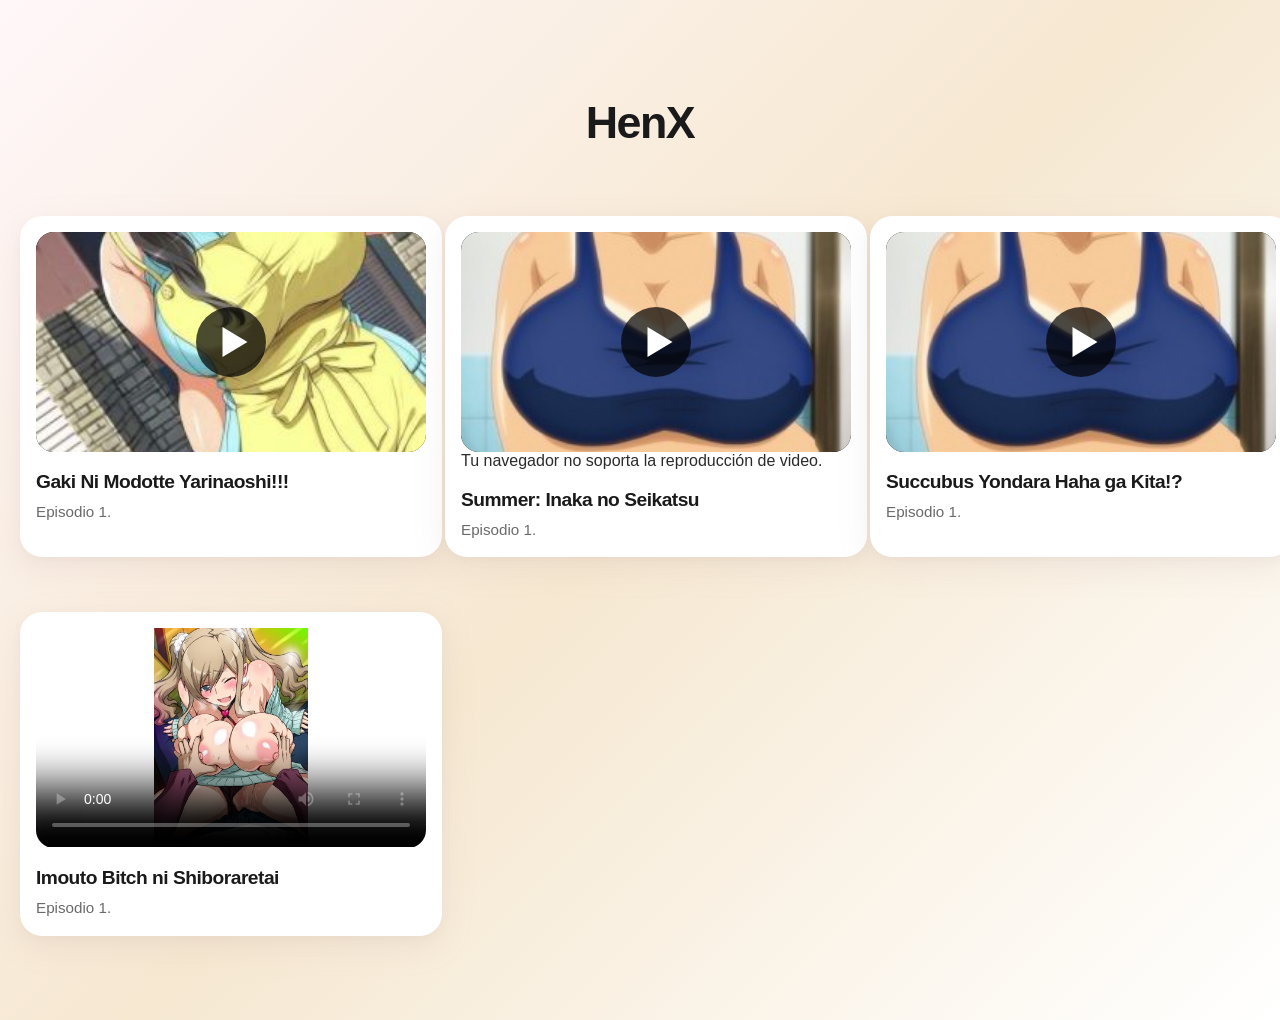
==== index.html @ d6ec062b "Refactor index.html structure and video embeds" ====
<!DOCTYPE html>
<html lang="es">
<head> 
    <meta charset="UTF-8">
    <meta name="viewport" content="width=device-width, initial-scale=1.0">
    <title>HenX</title>
    <link rel="stylesheet" href="Fondo.css">
</head>
<body>  

    <h2 class="youtube-title">HenX</h2>
    
    <ul id="description"></ul>
    
    <div class="contenedor-imagen">
        <img src="" alt="">
    </div>

    <main class="galeria-videos">

        <div class="tarjeta-video">
            <div class="contenedor-reproductor">
            <iframe class="reproductor"
                    src="https://www.blogger.com/video.g?token=AD6v5dwAKq6A39drvM1FCIPkhs-u4RroWD8T7vSEoC2N7b4wVCYBlDUPnNRnsetyIXhk_j33TW-YTDFoLmSDSLB6wcMp7FJLyADyR8Wa9-CQjDp99cU7RT8yYz398KihBITS_XomRwI&amp;origin=hen-x.blogspot.com" 
                    frameborder="0" 
                    allowfullscreen="allowfullscreen"
                    mozallowfullscreen="mozallowfullscreen"
                    webkitallowfullscreen="webkitallowfullscreen">
            </iframe>
                <div class="miniatura-css" style="background-image: url('Portada.jpg');" onclick="this.style.display='none'">
                    <div class="boton-play-visual"></div>
                </div>
            </div>
            
            <h2 class="titulo-video">Gaki Ni Modotte Yarinaoshi!!!</h2>
            <p class="descripcion-video">Episodio 1.</p>
        </div>

        <div class="tarjeta-video">
            <div class="contenedor-reproductor">
                <iframe class="reproductor"
                    src="https://youtube.googleapis.com/embed/?autohide=1&amp;enablecastapi=0&amp;ps=blogger&amp;widget_referrer=https%3A%2F%2Fhen-x.blogspot.com%2F&amp;enablejsapi=1&amp;origin=https%3A%2F%2Fwww.blogger.com&amp;widgetid=1&amp;forigin=https%3A%2F%2Fwww.blogger.com%2Fvideo.g%3Ftoken%3DAD6v5dw4HXPNftb_6vwRAP2g8AMkFSPVPhmLVuNa2FnJSmQz_ZtWvg_4hw5Bmpx3T0y6UNY-b-c4_F5LnFjzGSpBYSqSDdOw6O6_vBSR5hKrqtuXdpYuoF2j6SzooBq6id2jKeZ1kVk%26origin%3Dhen-x.blogspot.com&amp;aoriginsup=1&amp;aorigins=https%3A%2F%2Fhen-x.blogspot.com&amp;gporigin=https%3A%2F%2Fhen-x.blogspot.com%2F&amp;vf=6"
                    frameborder="0"
                    allowfullscreen=""
                    allow="accelerometer; autoplay; clipboard-white; encrypted-media; gyroscope; picture-picture; web-share"
                    referrerpolicy="strict-origin-when-cross-origin">
                </iframe>
                <div class="miniatura-css" style="background-image: url('Summer.jpg');" onclick="this.style.display='none'">
            <div class="boton-play-visual"></div>
        </div>
    </div>
                Tu navegador no soporta la reproducción de video.
            </video>
            <h2 class="titulo-video">Summer: Inaka no Seikatsu</h2>
            <p class="descripcion-video">Episodio 1.</p>
        </div>

        <div class="tarjeta-video">
            <div class="contenedor-reproductor">
                <iframe class="reproductor"
                    src="https://youtube.googleapis.com/embed/?autohide=1&amp;enablecastapi=0&amp;ps=blogger&amp;widget_referrer=https%3A%2F%2Fhen-x.blogspot.com%2F&amp;enablejsapi=1&amp;origin=https%3A%2F%2Fwww.blogger.com&amp;widgetid=1&amp;forigin=https%3A%2F%2Fwww.blogger.com%2Fvideo.g%3Ftoken%3DAD6v5dw4HXPNftb_6vwRAP2g8AMkFSPVPhmLVuNa2FnJSmQz_ZtWvg_4hw5Bmpx3T0y6UNY-b-c4_F5LnFjzGSpBYSqSDdOw6O6_vBSR5hKrqtuXdpYuoF2j6SzooBq6id2jKeZ1kVk%26origin%3Dhen-x.blogspot.com&amp;aoriginsup=1&amp;aorigins=https%3A%2F%2Fhen-x.blogspot.com&amp;gporigin=https%3A%2F%2Fhen-x.blogspot.com%2F&amp;vf=6"
                    frameborder="0"
                    allowfullscreen=""
                    allow="accelerometer; autoplay; clipboard-white; encrypted-media; gyroscope; picture-picture; web-share"
                    referrerpolicy="strict-origin-when-cross-origin">
                </iframe>
                <div class="miniatura-css" style="background-image: url('Summer.jpg');" onclick="this.style.display='none'">
            <div class="boton-play-visual"></div>
        </div>
    </div>
            <h2 class="titulo-video">Succubus Yondara Haha ga Kita!?</h2>
            <p class="descripcion-video">Episodio 1.</p>
        </div>

        <div class="tarjeta-video">
            <video controls poster="Gal.jpg" class="reproductor">
                <source src="https://docs.google.com/uc?id=1EhnlCOpfV5RIMn64JVTfee7jI3YelOKi" type="video/mp4">
                Tu navegador no soporta la reproducción de video.
            </video>
            <h2 class="titulo-video">Imouto Bitch ni Shiboraretai</h2>
            <p class="descripcion-video">Episodio 1.</p>
        </div>

    </main>

</body>
</html>
---- Fondo.css ----
/* =========================================
   ESTILO ESTÉTICO Y DE TENDENCIA - FONDO.CSS
   ========================================= */

/* Configuración del fondo general de la página con degradado */
body {
    background: linear-gradient(135deg, #fff7f9 0%, #f6e8d1 50%, #ffffff 100%);
    margin: 0;
    padding: 60px 20px; /* Más padding para aire */
    font-family: 'Inter', 'Segoe UI', Tahoma, Geneva, Verdana, sans-serif; /* Fuentes de diseño moderno */
    min-height: 100vh;
    color: #2b2b2b;
}

/* Estilo para el título principal - Más minimalista y elegante */
.youtube-title {
    text-align: center;
    color: #1a1a1a;
    font-size: 2.8rem;
    margin-bottom: 50px;
    font-weight: 800; /* Super negrita para impacto */
    letter-spacing: -1.5px; /* Interletrado estrecho para look moderno */
}

/* CUADRÍCULA DE VIDEOS - Formato de galería responsiva moderna */
.galeria-videos {
    display: grid;
    /* Columnas automáticas, mínimo 300px, 4 columnas max en PC */
    grid-template-columns: repeat(auto-fit, minmax(300px, 1fr));
    gap: 35px; /* Más espacio entre videos */
    max-width: 1300px; /* Un poco más ancho */
    margin: 0 auto;
}

/* TARJETA INDIVIDUAL - Estilo Premium, Limpio y Flotante */
.tarjeta-video {
    width: 100%;             /* Corregido: Se añadió punto y coma */
    max-width: 400px;        /* Corregido: Se añadió punto y coma */
    display: flex;
    flex-direction: column;  /* Añadido: Organiza el video, título y descripción hacia abajo */
    margin: 0 auto 20px auto;/* Centra las tarjetas cuando se ponen en una sola columna en móvil */
    background-color: #ffffff; /* Blanco puro para resaltar */
    padding: 16px; /* Más espacio interno */
    border-radius: 22px; /* Super redondeado para look moderno */
    
    /* SOMBRA DE CUBIERTA SUAVE: Difusa, sutil y con tono cálido rosado/dorado */
    box-shadow: 
        0px 10px 35px rgba(163, 134, 139, 0.12), /* Sombra cálida principal */
        0px 4px 10px rgba(163, 134, 139, 0.05);  /* Sombra más cercana */
    
    /* Transiciones suaves para la interacción */
    transition: transform 0.3s cubic-bezier(0.25, 0.1, 0.25, 1), box-shadow 0.3s ease;
    overflow: hidden; /* Asegura que nada se salga de los bordes redondeados */
}

/* Interacción de elevación elegante al pasar el mouse */
.tarjeta-video:hover {
    transform: translateY(-8px); /* Eleva más suavemente */
    box-shadow: 
        0px 20px 45px rgba(163, 134, 139, 0.18), /* Sombra más profunda y cálida */
        0px 8px 20px rgba(163, 134, 139, 0.10);  /* Sombra intermedia */
}

/* Efecto de escala suave en el video al pasar el mouse */
.tarjeta-video:hover .reproductor {
    transform: scale(1.03); /* Escala ligeramente el video */
}

/* Ajustes del reproductor multimedia - Bordes perfectamente redondeados */
.reproductor {
    width: 100%;
    height: auto;
    border-radius: 18px; /* Bordes redondeados integrados con la tarjeta */
    display: block;
    aspect-ratio: 16 / 9; /* Proporción estándar de video siempre */
    transition: transform 0.3s ease; /* Transición para el hover */
}

/* Títulos de video - Tipografía Sans-Serif limpia */
.titulo-video {
    font-size: 1.2rem;
    margin: 18px 0 8px 0;
    color: #1a1a1a;
    font-weight: 700; /* Negrita media */
    line-height: 1.2;
    letter-spacing: -0.5px;
}

/* Descripción - Gris suave y legible */
.descripcion-video {
    font-size: 0.95rem;
    color: #6a6a6a;
    margin: 0;
    line-height: 1.5;
    font-weight: 400; /* Peso normal */
}

/* Contenedor que encierra el iframe y la miniatura */
.contenedor-reproductor {
    position: relative;
    width: 100%;
    aspect-ratio: 16 / 9; /* Asegura que mantenga la proporción de un video (16:9) */ 
    border-radius: 18px; /* Combinado con el diseño de tus reproductores */
    overflow: hidden;
    background-color: #000000; /* Corregido hexadecimal para negro sólido */
}

/* Forzamos al iframe y a la miniatura a ocupar todo el contenedor */
.contenedor-reproductor .reproductor, 
.contenedor-reproductor .miniatura-css { /* Corregido: Se añadió el punto '.' y especificidad */
    position: absolute;
    top: 0;
    left: 0;
    width: 100% !important;
    height: 100% !important;
    border: none;
}

/* La miniatura que se posiciona EXACTAMENTE encima */
.miniatura-css {
    background-size: cover; /* Hace que la imagen cubra la caja sin deformarse */
    background-position: center;
    background-repeat: no-repeat; /* Corregido guion intermedio */ 
    display: flex;
    justify-content: center;
    align-items: center;
    z-index: 10; /* Hace que se ponga por delante del iframe */
    transition: opacity 0.3s ease;
}

/* Un botón de PLAY falso en el centro para incentivar el clic */
.boton-play-visual {
    width: 70px;
    height: 70px;
    background-color: rgba(0, 0, 0, 0.7);
    border-radius: 50%;
    position: relative;
    transition: transform 0.2s ease, background-color 0.2s ease;
}

/* El triángulo blanco del botón Play */
.boton-play-visual::after {
    content: "";
    position: absolute;
    top: 50%;
    left: 55%;
    transform: translate(-50%, -50%);
    border-style: solid;
    border-width: 15px 0 15px 25px;
    border-color: transparent transparent transparent #ffffff;
}

/* Efecto hover: se agranda el botón al pasar el mouse (PC) */
.miniatura-css:hover .boton-play-visual {
    transform: scale(1.1);
    background-color: #ff0055; /* Un color llamativo para dar un toque premium */
}
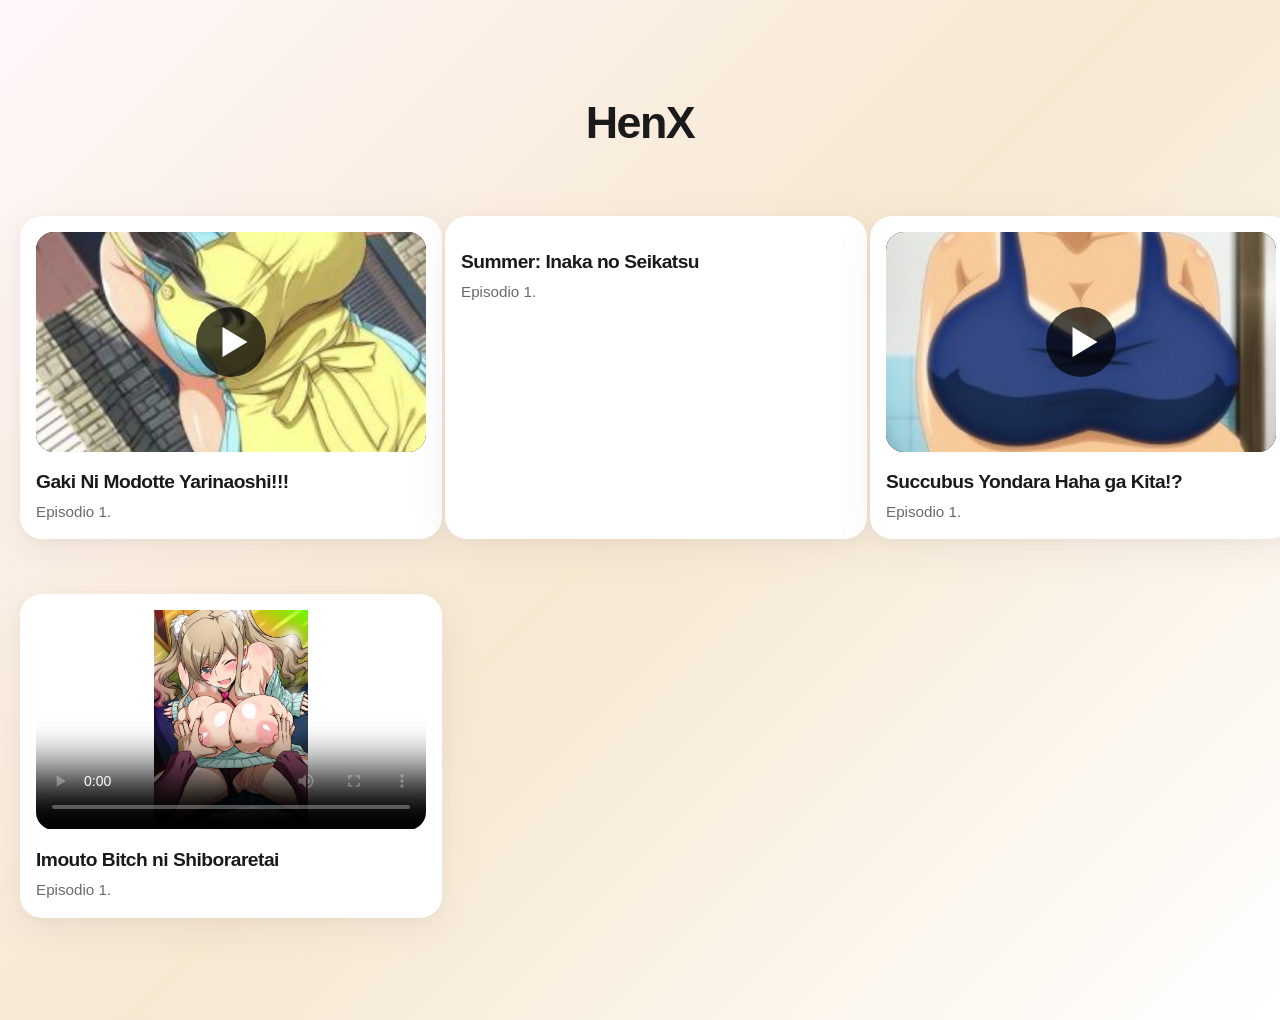
==== commit 5e38278e: "Update index.html" ====
--- a/index.html
+++ b/index.html
@@ -37,20 +37,6 @@
         </div>
 
         <div class="tarjeta-video">
-            <div class="contenedor-reproductor">
-                <iframe class="reproductor"
-                    src="https://youtube.googleapis.com/embed/?autohide=1&amp;enablecastapi=0&amp;ps=blogger&amp;widget_referrer=https%3A%2F%2Fhen-x.blogspot.com%2F&amp;enablejsapi=1&amp;origin=https%3A%2F%2Fwww.blogger.com&amp;widgetid=1&amp;forigin=https%3A%2F%2Fwww.blogger.com%2Fvideo.g%3Ftoken%3DAD6v5dw4HXPNftb_6vwRAP2g8AMkFSPVPhmLVuNa2FnJSmQz_ZtWvg_4hw5Bmpx3T0y6UNY-b-c4_F5LnFjzGSpBYSqSDdOw6O6_vBSR5hKrqtuXdpYuoF2j6SzooBq6id2jKeZ1kVk%26origin%3Dhen-x.blogspot.com&amp;aoriginsup=1&amp;aorigins=https%3A%2F%2Fhen-x.blogspot.com&amp;gporigin=https%3A%2F%2Fhen-x.blogspot.com%2F&amp;vf=6"
-                    frameborder="0"
-                    allowfullscreen=""
-                    allow="accelerometer; autoplay; clipboard-white; encrypted-media; gyroscope; picture-picture; web-share"
-                    referrerpolicy="strict-origin-when-cross-origin">
-                </iframe>
-                <div class="miniatura-css" style="background-image: url('Summer.jpg');" onclick="this.style.display='none'">
-            <div class="boton-play-visual"></div>
-        </div>
-    </div>
-                Tu navegador no soporta la reproducción de video.
-            </video>
             <h2 class="titulo-video">Summer: Inaka no Seikatsu</h2>
             <p class="descripcion-video">Episodio 1.</p>
         </div>
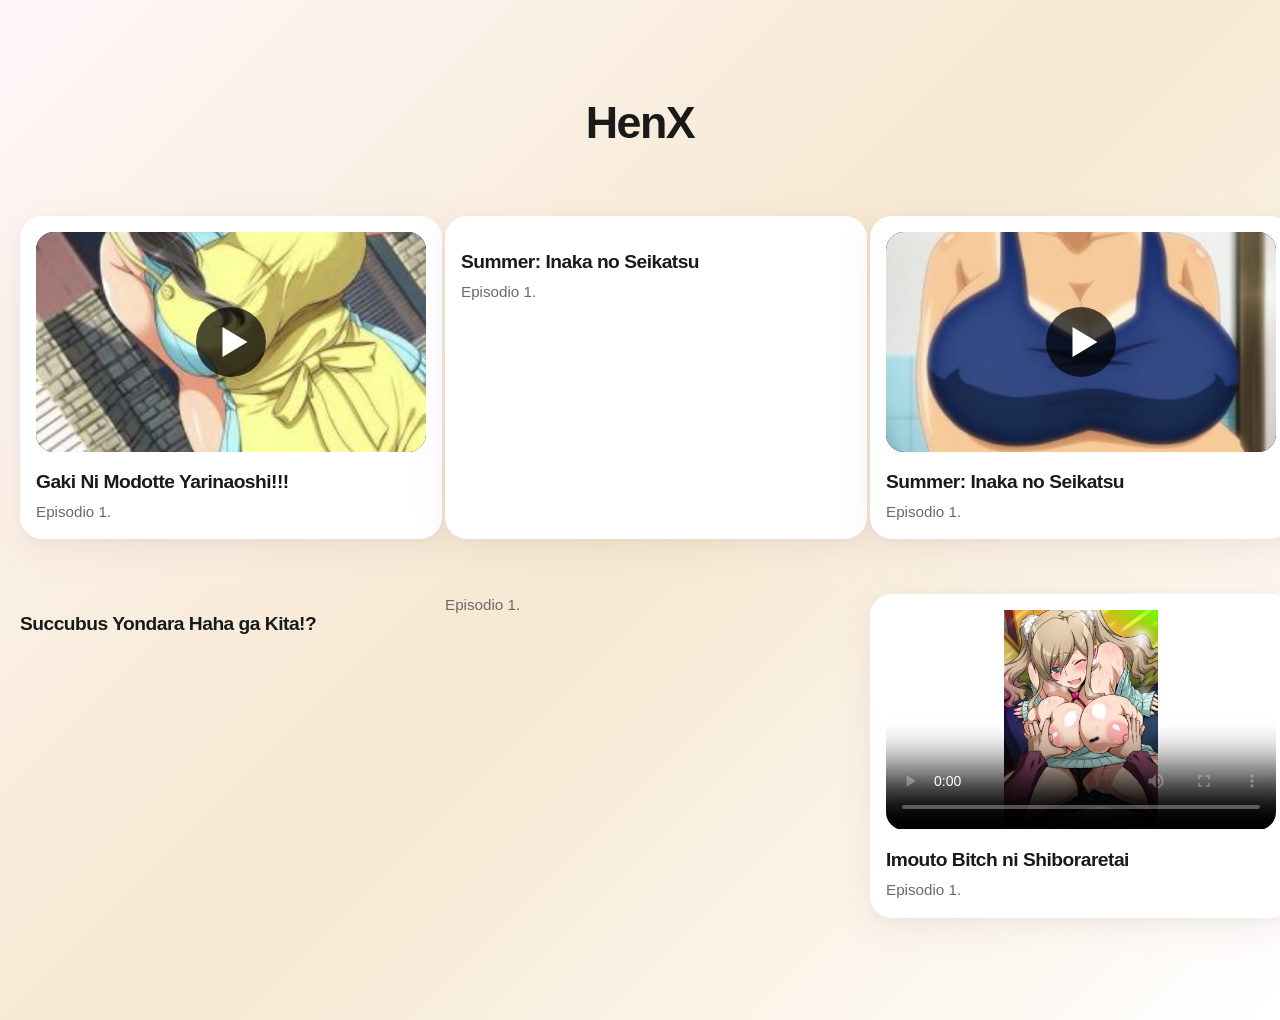
==== commit b5a6405e: "Fix HTML structure and formatting issues" ====
--- a/index.html
+++ b/index.html
@@ -41,20 +41,24 @@
             <p class="descripcion-video">Episodio 1.</p>
         </div>
 
-        <div class="tarjeta-video">
-            <div class="contenedor-reproductor">
-                <iframe class="reproductor"
-                    src="https://youtube.googleapis.com/embed/?autohide=1&amp;enablecastapi=0&amp;ps=blogger&amp;widget_referrer=https%3A%2F%2Fhen-x.blogspot.com%2F&amp;enablejsapi=1&amp;origin=https%3A%2F%2Fwww.blogger.com&amp;widgetid=1&amp;forigin=https%3A%2F%2Fwww.blogger.com%2Fvideo.g%3Ftoken%3DAD6v5dw4HXPNftb_6vwRAP2g8AMkFSPVPhmLVuNa2FnJSmQz_ZtWvg_4hw5Bmpx3T0y6UNY-b-c4_F5LnFjzGSpBYSqSDdOw6O6_vBSR5hKrqtuXdpYuoF2j6SzooBq6id2jKeZ1kVk%26origin%3Dhen-x.blogspot.com&amp;aoriginsup=1&amp;aorigins=https%3A%2F%2Fhen-x.blogspot.com&amp;gporigin=https%3A%2F%2Fhen-x.blogspot.com%2F&amp;vf=6"
-                    frameborder="0"
-                    allowfullscreen=""
-                    allow="accelerometer; autoplay; clipboard-white; encrypted-media; gyroscope; picture-picture; web-share"
-                    referrerpolicy="strict-origin-when-cross-origin">
-                </iframe>
-                <div class="miniatura-css" style="background-image: url('Summer.jpg');" onclick="this.style.display='none'">
+<div class="tarjeta-video">
+    <div class="contenedor-reproductor">
+        <iframe class="reproductor" 
+                src="https://youtube.googleapis.com/embed/?autohide=1&amp;enablecastapi=0&amp;ps=blogger&amp;widget_referrer=https%3A%2F%2Fhen-x.blogspot.com%2F&amp;enablejsapi=1&amp;origin=https%3A%2F%2Fwww.blogger.com&amp;widgetid=1&amp;forigin=https%3A%2F%2Fwww.blogger.com%2Fvideo.g%3Ftoken%3DAD6v5dw4HXPNftb_6vwRAP2g8AMkFSPVPhmLVuNa2FnJSmQz_ZtWvg_4hw5Bmpx3T0y6UNY-b-c4_F5LnFjzGSpBYSqSDdOw6O6_vBSR5hKrqtuXdpYuoF2j6SzooBq6id2jKeZ1kVk%26origin%3Dhen-x.blogspot.com&amp;aoriginsup=1&amp;aorigins=https%3A%2F%2Fhen-x.blogspot.com&amp;gporigin=https%3A%2F%2Fhen-x.blogspot.com%2F&amp;vf=6" 
+                frameborder="0" 
+                allowfullscreen="" 
+                allow="accelerometer; autoplay; clipboard-write; encrypted-media; gyroscope; picture-in-picture; web-share" 
+                referrerpolicy="strict-origin-when-cross-origin">
+        </iframe>
+        
+        <div class="miniatura-css" style="background-image: url('Summer.jpg');" onclick="this.style.display='none'">
             <div class="boton-play-visual"></div>
         </div>
     </div>
-            <h2 class="titulo-video">Succubus Yondara Haha ga Kita!?</h2>
+    
+    <h2 class="titulo-video">Summer: Inaka no Seikatsu</h2>
+    <p class="descripcion-video">Episodio 1.</p>
+</div> <h2 class="titulo-video">Succubus Yondara Haha ga Kita!?</h2>
             <p class="descripcion-video">Episodio 1.</p>
         </div>
 
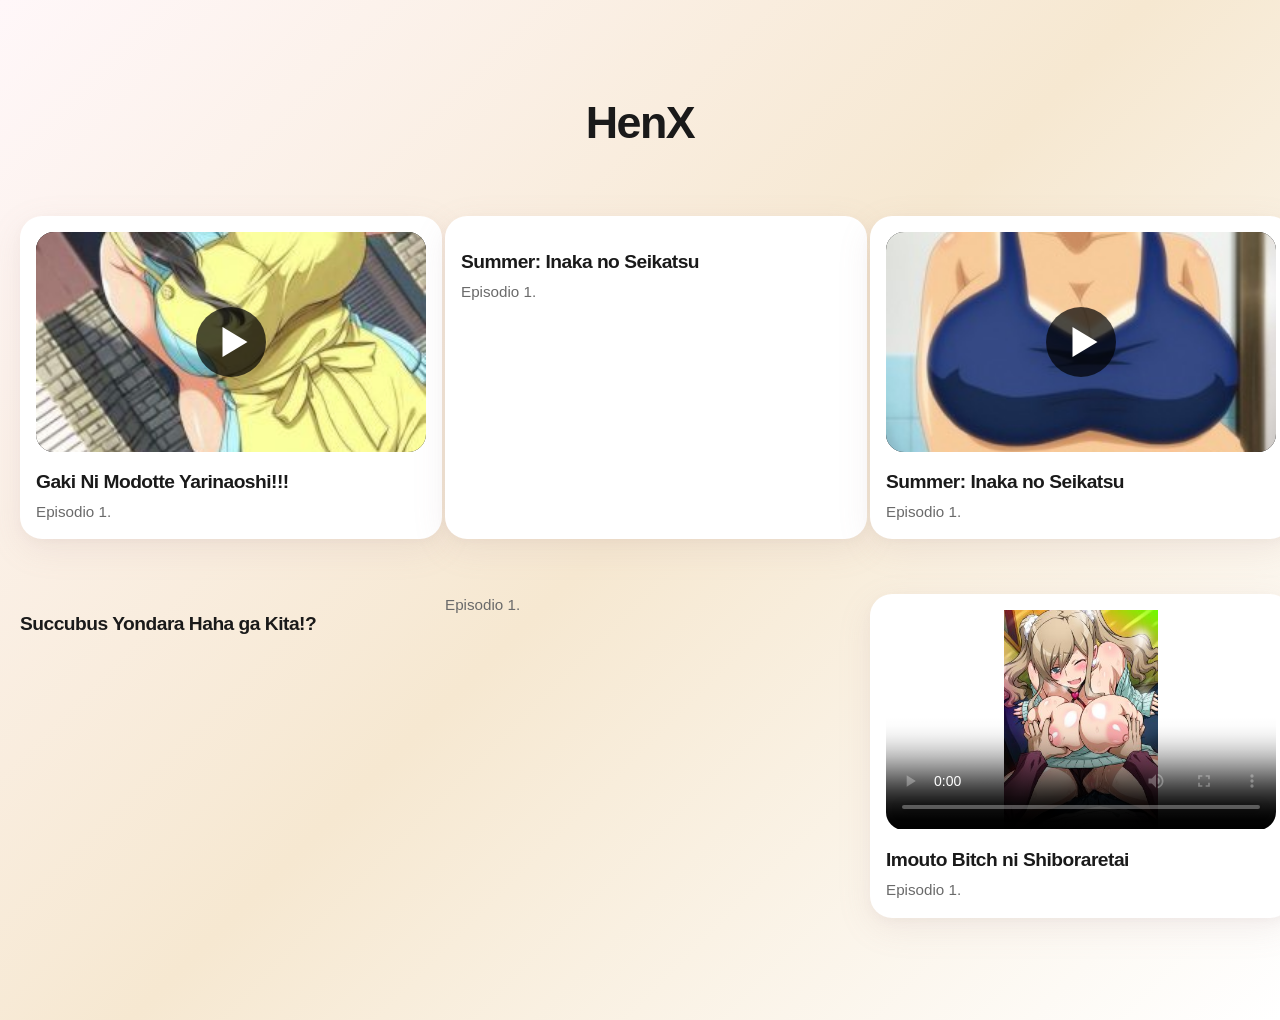
==== commit 344a902e: "Update index.html" ====
--- a/index.html
+++ b/index.html
@@ -44,11 +44,10 @@
 <div class="tarjeta-video">
     <div class="contenedor-reproductor">
         <iframe class="reproductor" 
-                src="https://youtube.googleapis.com/embed/?autohide=1&amp;enablecastapi=0&amp;ps=blogger&amp;widget_referrer=https%3A%2F%2Fhen-x.blogspot.com%2F&amp;enablejsapi=1&amp;origin=https%3A%2F%2Fwww.blogger.com&amp;widgetid=1&amp;forigin=https%3A%2F%2Fwww.blogger.com%2Fvideo.g%3Ftoken%3DAD6v5dw4HXPNftb_6vwRAP2g8AMkFSPVPhmLVuNa2FnJSmQz_ZtWvg_4hw5Bmpx3T0y6UNY-b-c4_F5LnFjzGSpBYSqSDdOw6O6_vBSR5hKrqtuXdpYuoF2j6SzooBq6id2jKeZ1kVk%26origin%3Dhen-x.blogspot.com&amp;aoriginsup=1&amp;aorigins=https%3A%2F%2Fhen-x.blogspot.com&amp;gporigin=https%3A%2F%2Fhen-x.blogspot.com%2F&amp;vf=6" 
-                frameborder="0" 
-                allowfullscreen="" 
-                allow="accelerometer; autoplay; clipboard-write; encrypted-media; gyroscope; picture-in-picture; web-share" 
-                referrerpolicy="strict-origin-when-cross-origin">
+            src="https://www.blogger.com/video.g?token=AD6v5dxKYWDzqrz1aq355OSuwn8lKAJygkEkkdmr3mYG_7BPST86d3GLhr4l4cnzzDv0oy9dp5exYmDnvPW44ZXyGijaUS-qw1W-HCnEAegp8k_19shox8K1lXblP41-Rj8r2tRAQJw&amp;origin=hen-x.blogspot.com"                frameborder="0" 
+            allowfullscreen="" 
+            allow="accelerometer; autoplay; clipboard-write; encrypted-media; gyroscope; picture-in-picture; web-share" 
+            referrerpolicy="strict-origin-when-cross-origin">
         </iframe>
         
         <div class="miniatura-css" style="background-image: url('Summer.jpg');" onclick="this.style.display='none'">
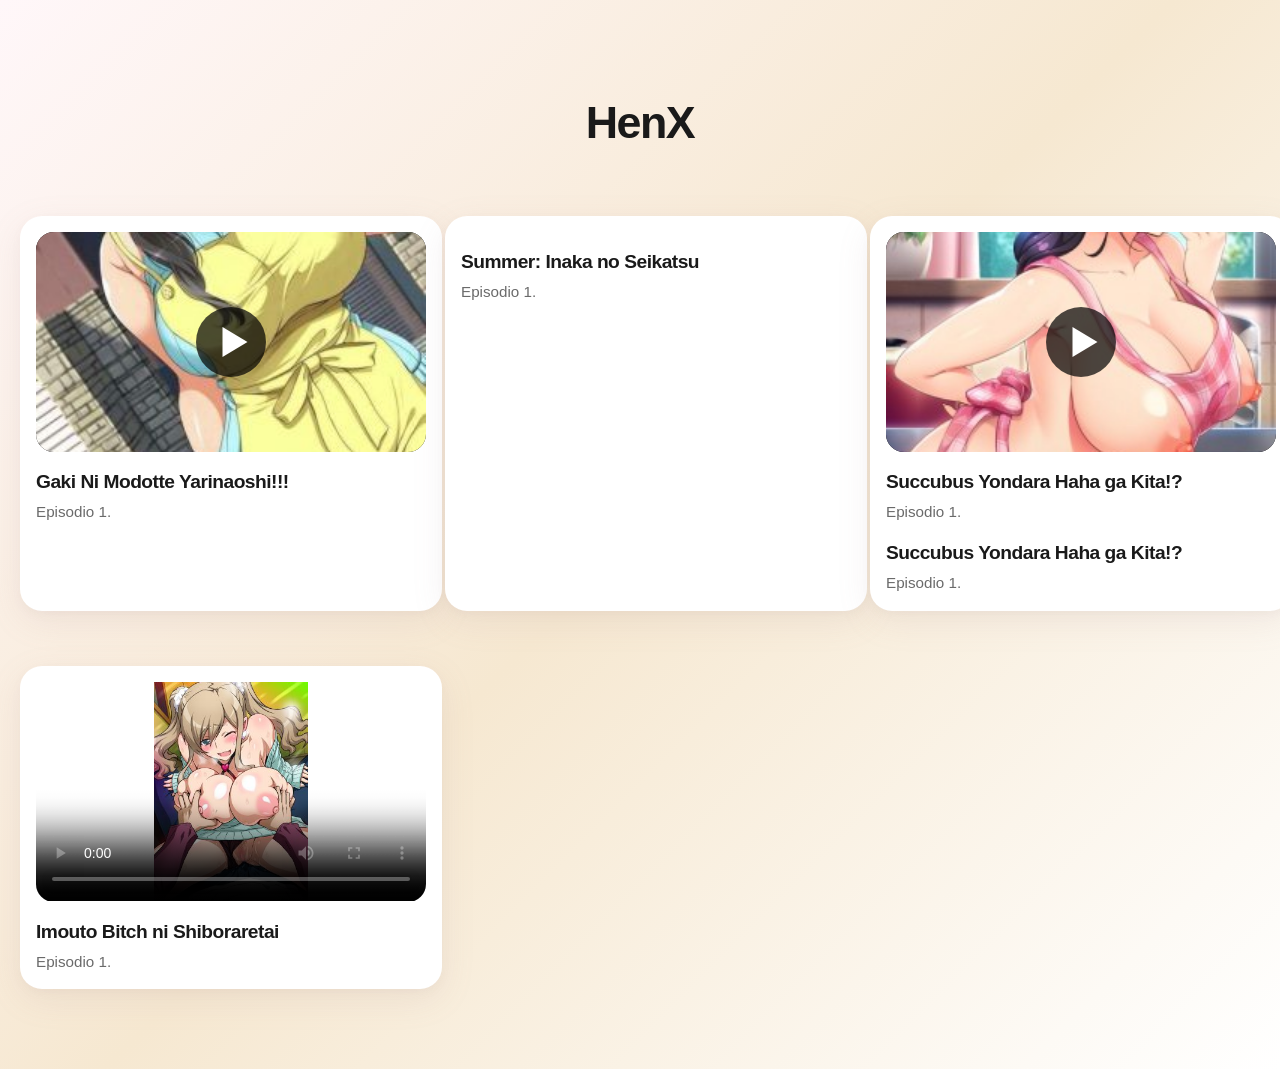
==== commit b63baeb3: "Update index.html" ====
--- a/index.html
+++ b/index.html
@@ -49,15 +49,14 @@
             allow="accelerometer; autoplay; clipboard-write; encrypted-media; gyroscope; picture-in-picture; web-share" 
             referrerpolicy="strict-origin-when-cross-origin">
         </iframe>
-        
-        <div class="miniatura-css" style="background-image: url('Summer.jpg');" onclick="this.style.display='none'">
+        <div class="miniatura-css" style="background-image: url('Succubus.jpg');" onclick="this.style.display='none'">
             <div class="boton-play-visual"></div>
         </div>
     </div>
     
-    <h2 class="titulo-video">Summer: Inaka no Seikatsu</h2>
+    <h2 class="titulo-video">Succubus Yondara Haha ga Kita!?</h2>
     <p class="descripcion-video">Episodio 1.</p>
-</div> <h2 class="titulo-video">Succubus Yondara Haha ga Kita!?</h2>
+        <h2 class="titulo-video">Succubus Yondara Haha ga Kita!?</h2>
             <p class="descripcion-video">Episodio 1.</p>
         </div>
 
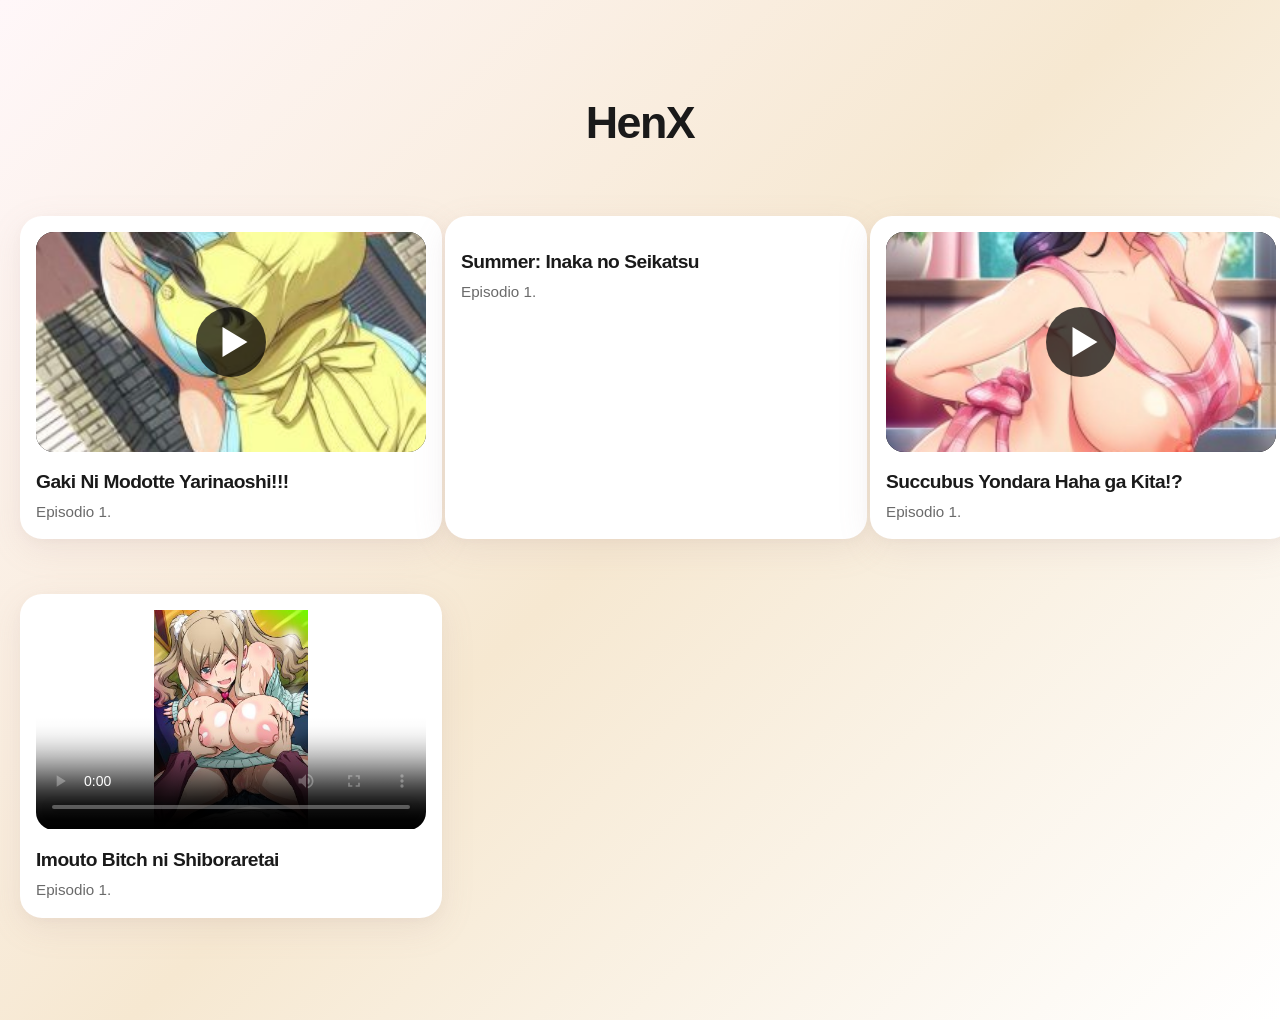
==== commit cca55f9d: "Fix HTML formatting and structure" ====
--- a/index.html
+++ b/index.html
@@ -54,8 +54,6 @@
         </div>
     </div>
     
-    <h2 class="titulo-video">Succubus Yondara Haha ga Kita!?</h2>
-    <p class="descripcion-video">Episodio 1.</p>
         <h2 class="titulo-video">Succubus Yondara Haha ga Kita!?</h2>
             <p class="descripcion-video">Episodio 1.</p>
         </div>
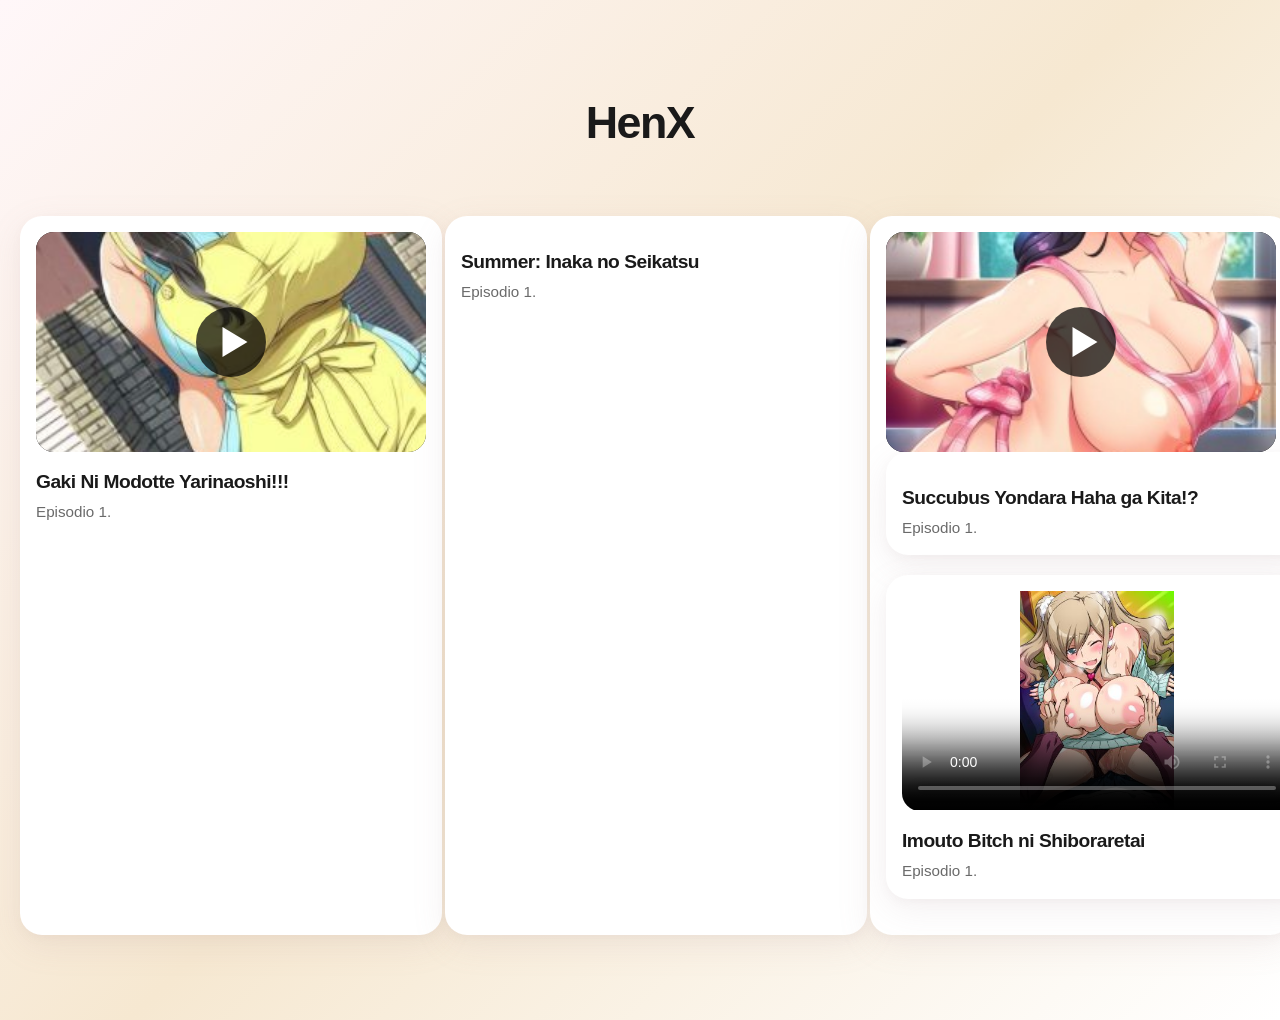
==== commit 8822a0a9: "Update index.html" ====
--- a/index.html
+++ b/index.html
@@ -54,6 +54,7 @@
         </div>
     </div>
     
+    <div class="tarjeta-video">
         <h2 class="titulo-video">Succubus Yondara Haha ga Kita!?</h2>
             <p class="descripcion-video">Episodio 1.</p>
         </div>
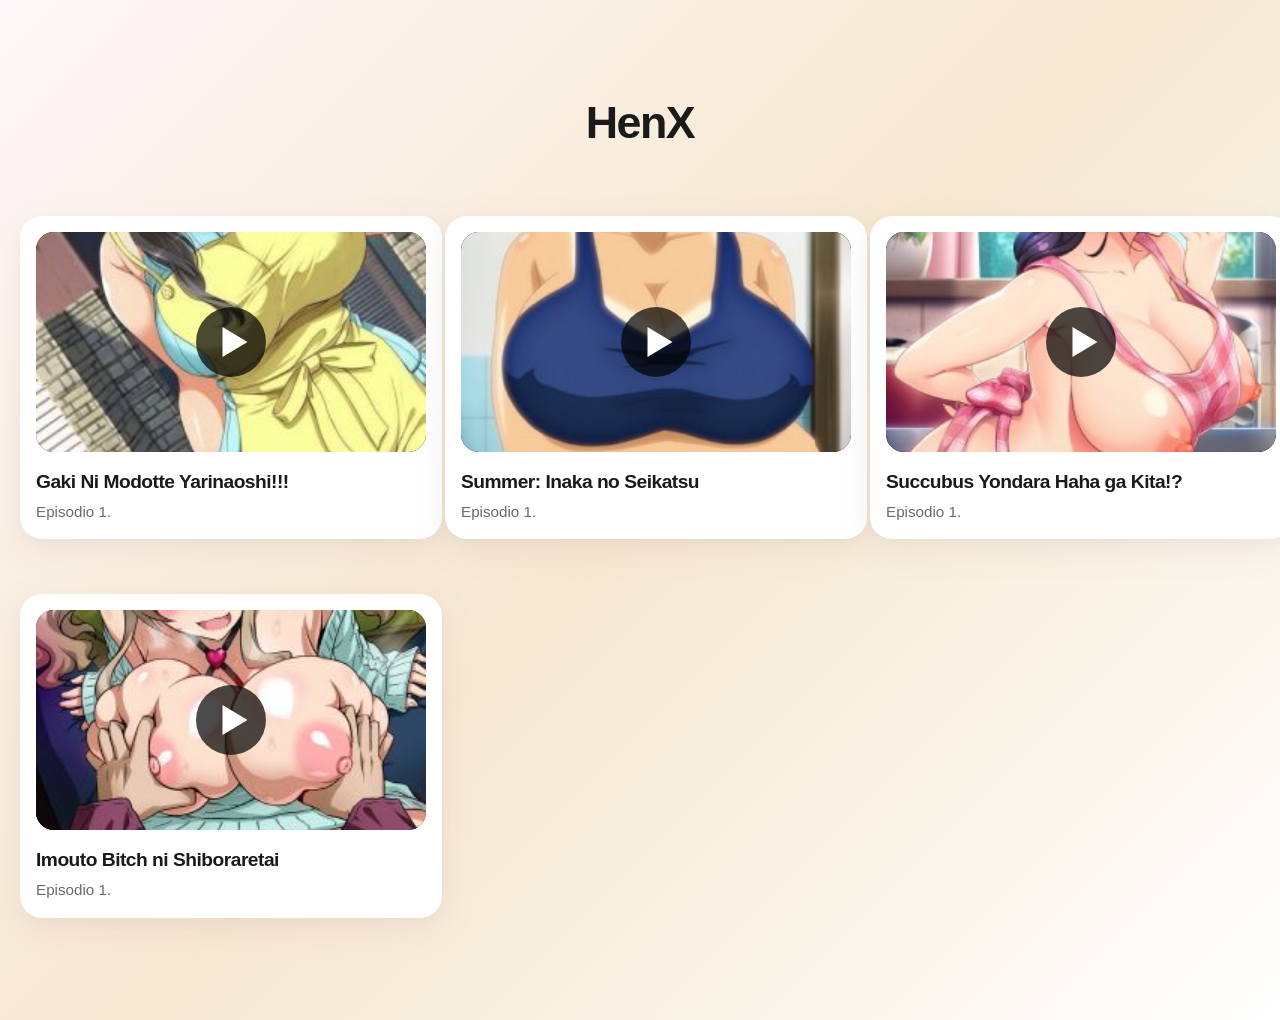
==== commit 54ccede1: "Update index.html" ====
--- a/index.html
+++ b/index.html
@@ -20,55 +20,67 @@
 
         <div class="tarjeta-video">
             <div class="contenedor-reproductor">
-            <iframe class="reproductor"
-                    src="https://www.blogger.com/video.g?token=AD6v5dwAKq6A39drvM1FCIPkhs-u4RroWD8T7vSEoC2N7b4wVCYBlDUPnNRnsetyIXhk_j33TW-YTDFoLmSDSLB6wcMp7FJLyADyR8Wa9-CQjDp99cU7RT8yYz398KihBITS_XomRwI&amp;origin=hen-x.blogspot.com" 
-                    frameborder="0" 
-                    allowfullscreen="allowfullscreen"
-                    mozallowfullscreen="mozallowfullscreen"
-                    webkitallowfullscreen="webkitallowfullscreen">
-            </iframe>
+                <iframe class="reproductor"
+                        src="https://www.blogger.com/video.g?token=AD6v5dwAKq6A39drvM1FCIPkhs-u4RroWD8T7vSEoC2N7b4wVCYBlDUPnNRnsetyIXhk_j33TW-YTDFoLmSDSLB6wcMp7FJLyADyR8Wa9-CQjDp99cU7RT8yYz398KihBITS_XomRwI&amp;origin=hen-x.blogspot.com" 
+                        frameborder="0" 
+                        allowfullscreen="allowfullscreen"
+                        mozallowfullscreen="mozallowfullscreen"
+                        webkitallowfullscreen="webkitallowfullscreen">
+                </iframe>
                 <div class="miniatura-css" style="background-image: url('Portada.jpg');" onclick="this.style.display='none'">
                     <div class="boton-play-visual"></div>
                 </div>
             </div>
-            
             <h2 class="titulo-video">Gaki Ni Modotte Yarinaoshi!!!</h2>
             <p class="descripcion-video">Episodio 1.</p>
         </div>
 
         <div class="tarjeta-video">
+            <div class="contenedor-reproductor">
+                <iframe class="reproductor"
+                        src="https://draft.blogger.com/video.g?token=AD6v5dyEWyv2CxVbH4EO8-AA_J9pLEqp2fnYqYVEdVO_GCymxrxyEWnjVbSfKqan3nB5-wmckGLgrLwd_0YFMiURLsmW-gAfE_1x5as6YcJSJMaW5s72IBK8JkQe0EInSFIZn7ilk2pg&amp;origin=hen-x.blogspot.com"
+                        frameborder="0"
+                        allowfullscreen=""
+                        mozallowfullscreen="mozallowfullscreen"
+                        webkitallowfullscreen="webkitallowfullscreen">
+                </iframe>
+                <div class="miniatura-css" style="background-image: url('Summer.jpg');" onclick="this.style.display='none'">
+                    <div class="boton-play-visual"></div> </div>
+            </div>
             <h2 class="titulo-video">Summer: Inaka no Seikatsu</h2>
             <p class="descripcion-video">Episodio 1.</p>
         </div>
 
-<div class="tarjeta-video">
-    <div class="contenedor-reproductor">
-        <iframe class="reproductor" 
-            src="https://www.blogger.com/video.g?token=AD6v5dxKYWDzqrz1aq355OSuwn8lKAJygkEkkdmr3mYG_7BPST86d3GLhr4l4cnzzDv0oy9dp5exYmDnvPW44ZXyGijaUS-qw1W-HCnEAegp8k_19shox8K1lXblP41-Rj8r2tRAQJw&amp;origin=hen-x.blogspot.com"                frameborder="0" 
-            allowfullscreen="" 
-            allow="accelerometer; autoplay; clipboard-write; encrypted-media; gyroscope; picture-in-picture; web-share" 
-            referrerpolicy="strict-origin-when-cross-origin">
-        </iframe>
-        <div class="miniatura-css" style="background-image: url('Succubus.jpg');" onclick="this.style.display='none'">
-            <div class="boton-play-visual"></div>
-        </div>
-    </div>
-    
-    <div class="tarjeta-video">
-        <h2 class="titulo-video">Succubus Yondara Haha ga Kita!?</h2>
+        <div class="tarjeta-video">
+            <div class="contenedor-reproductor">
+                <iframe class="reproductor" 
+                        src="https://www.blogger.com/video.g?token=AD6v5dxKYWDzqrz1aq355OSuwn8lKAJygkEkkdmr3mYG_7BPST86d3GLhr4l4cnzzDv0oy9dp5exYmDnvPW44ZXyGijaUS-qw1W-HCnEAegp8k_19shox8K1lXblP41-Rj8r2tRAQJw&amp;origin=hen-x.blogspot.com"                
+                        frameborder="0" 
+                        allowfullscreen="" 
+                        allow="accelerometer; autoplay; clipboard-write; encrypted-media; gyroscope; picture-in-picture; web-share" 
+                        referrerpolicy="strict-origin-when-cross-origin">
+                </iframe>
+                <div class="miniatura-css" style="background-image: url('Succubus.jpg');" onclick="this.style.display='none'">
+                    <div class="boton-play-visual"></div>
+                </div>
+            </div> <h2 class="titulo-video">Succubus Yondara Haha ga Kita!?</h2>
             <p class="descripcion-video">Episodio 1.</p>
-        </div>
-
-        <div class="tarjeta-video">
-            <video controls poster="Gal.jpg" class="reproductor">
-                <source src="https://docs.google.com/uc?id=1EhnlCOpfV5RIMn64JVTfee7jI3YelOKi" type="video/mp4">
-                Tu navegador no soporta la reproducción de video.
-            </video>
+        </div> <div class="tarjeta-video">
+            <div class="contenedor-reproductor">
+                <iframe class="reproductor"
+                        src="https://www.blogger.com/video.g?token=AD6v5dy5o4t1epkDb5vRmp6lZN7FICxQt3o3Btxap2Zf2nIJwDLYuO5wGdriO1_p1hd1bWHcZllTAsbK2kgcG9WvzLbgRo2zoSij64ey084pBd5lajLFWgwSqQqKDKT1gV8e01g2St8&amp;origin=hen-x.blogspot.com"
+                        frameborder="0"
+                        allowfullscreen="allowfullscreen"
+                        mozallowfullscreen="mozallowfullscreen"
+                        webkitallowfullscreen="webkitallowfullscreen">
+                </iframe>
+                <div class="miniatura-css" style="background-image: url('Gal.jpg');" onclick="this.style.display='none'">
+                    <div class="boton-play-visual"></div>
+                </div>
+            </div>
             <h2 class="titulo-video">Imouto Bitch ni Shiboraretai</h2>
             <p class="descripcion-video">Episodio 1.</p>
-        </div>
-
-    </main>
+        </div> </main>
 
 </body>
 </html>
